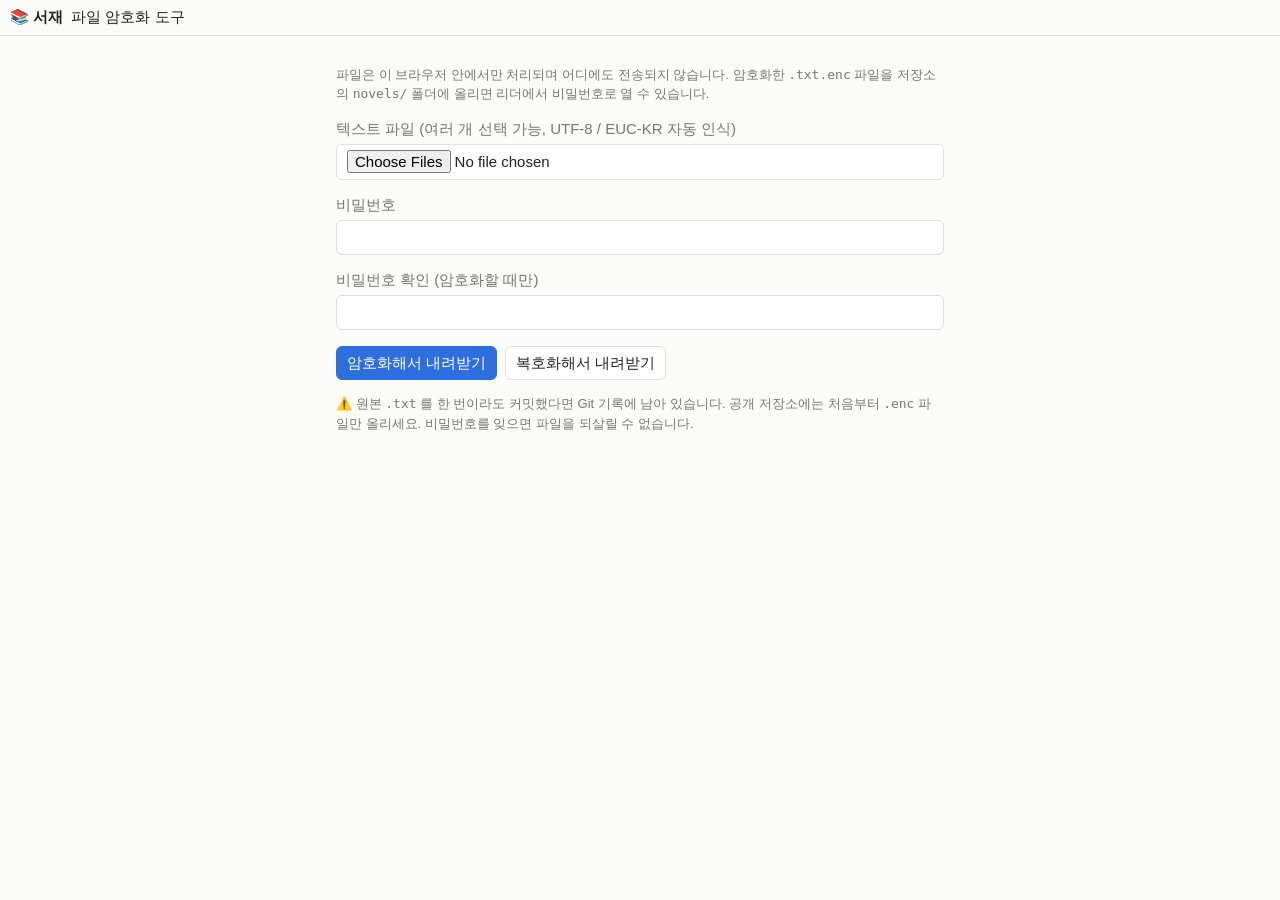
==== encrypt.html @ 56e051f9 "GitHub Pages 웹소설 리더 추가 - novels/ 폴더의 txt 파일을 서재/탭으로 열어 읽는 리더 - 읽던 위치 자동 저장 및 이어 읽기, 목차·페이지 자동 분할, 보기" ====
<!doctype html>
<html lang="ko">
<head>
  <meta charset="utf-8">
  <meta name="viewport" content="width=device-width, initial-scale=1">
  <meta name="robots" content="noindex">
  <title>파일 암호화 도구 - 웹소설 리더</title>
  <link rel="stylesheet" href="assets/style.css">
  <style>
    main { max-width: 640px; margin: 0 auto; padding: 16px; }
    label { display: block; margin: 14px 0 4px; color: var(--muted); }
    input[type=password], input[type=file] { width: 100%; }
    .row { margin-top: 16px; }
    #log { list-style: none; padding: 0; font-size: 14px; }
    #log li { padding: 6px 0; border-bottom: 1px solid var(--line); word-break: break-all; }
    .note { font-size: 13px; color: var(--muted); }
  </style>
</head>
<body>
  <header class="topbar"><a class="brand" href="./">📚 서재</a><span>파일 암호화 도구</span></header>
  <main>
    <p class="note">파일은 이 브라우저 안에서만 처리되며 어디에도 전송되지 않습니다.
      암호화한 <code>.txt.enc</code> 파일을 저장소의 <code>novels/</code> 폴더에 올리면 리더에서 비밀번호로 열 수 있습니다.</p>
    <label for="files">텍스트 파일 (여러 개 선택 가능, UTF-8 / EUC-KR 자동 인식)</label>
    <input type="file" id="files" multiple accept=".txt,.enc,text/plain">
    <label for="pw1">비밀번호</label>
    <input type="password" id="pw1" autocomplete="new-password">
    <label for="pw2">비밀번호 확인 (암호화할 때만)</label>
    <input type="password" id="pw2" autocomplete="new-password">
    <div class="row">
      <button class="primary" id="btn-enc">암호화해서 내려받기</button>
      <button id="btn-dec">복호화해서 내려받기</button>
    </div>
    <ul id="log"></ul>
    <p class="note">⚠️ 원본 <code>.txt</code> 를 한 번이라도 커밋했다면 Git 기록에 남아 있습니다. 공개 저장소에는 처음부터 <code>.enc</code> 파일만 올리세요.
      비밀번호를 잊으면 파일을 되살릴 수 없습니다.</p>
  </main>
  <script type="module">
    import { encryptText, decryptText, decodeText } from './assets/wncrypt.js';
    const $ = (id) => document.getElementById(id);
    const log = (msg) => { const li = document.createElement('li'); li.textContent = msg; $('log').prepend(li); };
    const download = (name, text) => {
      const a = document.createElement('a');
      a.href = URL.createObjectURL(new Blob([text], { type: 'text/plain;charset=utf-8' }));
      a.download = name;
      a.click();
      setTimeout(() => URL.revokeObjectURL(a.href), 1000);
    };
    async function run(decrypt) {
      const files = [...$('files').files];
      const pw = $('pw1').value;
      if (!files.length) return log('파일을 선택하세요.');
      if (!pw) return log('비밀번호를 입력하세요.');
      if (!decrypt && pw !== $('pw2').value) return log('비밀번호 확인이 일치하지 않습니다.');
      for (const f of files) {
        try {
          if (decrypt) {
            const text = await decryptText(await f.text(), pw);
            download(f.name.replace(/\.enc$/i, '').replace(/(\.txt)?$/i, '.txt'), text);
            log(`✅ 복호화: ${f.name}`);
          } else {
            const text = decodeText(new Uint8Array(await f.arrayBuffer()));
            download(f.name + '.enc', await encryptText(text, pw));
            log(`✅ 암호화: ${f.name} → ${f.name}.enc`);
          }
        } catch (e) {
          log(`❌ ${f.name}: ${e.message}`);
        }
      }
    }
    $('btn-enc').onclick = () => run(false);
    $('btn-dec').onclick = () => run(true);
  </script>
</body>
</html>
---- assets/style.css ----
:root {
  --bg: #fbfbf8;
  --fg: #222;
  --muted: #777;
  --line: #e2e2dc;
  --panel: #ffffff;
  --accent: #2f6fdd;
  --hover: rgba(0, 0, 0, .05);
  --font-size: 18px;
  --line-height: 1.8;
  --width: 720px;
  --para-gap: 0.6em;
  --reader-font: "Noto Serif KR", "Nanum Myeongjo", "Batang", serif;
}
:root[data-theme="sepia"] {
  --bg: #f4ecd8; --fg: #3b3024; --muted: #8a7a63; --line: #e0d5bb; --panel: #faf4e4; --hover: rgba(80, 60, 20, .07);
}
:root[data-theme="dark"] {
  --bg: #17181a; --fg: #d6d6d2; --muted: #8b8d91; --line: #2c2e31; --panel: #202225; --accent: #7aa7ff; --hover: rgba(255, 255, 255, .06);
}
@media (prefers-color-scheme: dark) {
  :root[data-theme="auto"] {
    --bg: #17181a; --fg: #d6d6d2; --muted: #8b8d91; --line: #2c2e31; --panel: #202225; --accent: #7aa7ff; --hover: rgba(255, 255, 255, .06);
  }
}
:root[data-font="sans"] { --reader-font: "Pretendard", "Noto Sans KR", "Apple SD Gothic Neo", "Malgun Gothic", sans-serif; }

* { box-sizing: border-box; }
html { scroll-padding-top: 64px; }
body {
  margin: 0; background: var(--bg); color: var(--fg);
  font: 15px/1.5 -apple-system, "Apple SD Gothic Neo", "Malgun Gothic", "Noto Sans KR", sans-serif;
  -webkit-text-size-adjust: 100%;
}
a { color: var(--accent); text-decoration: none; }
button, select, input {
  font: inherit; color: inherit; background: var(--panel);
  border: 1px solid var(--line); border-radius: 6px; padding: 5px 10px;
}
button { cursor: pointer; }
button:hover { background: var(--hover); }
button:disabled { opacity: .4; cursor: default; }
button.primary { background: var(--accent); color: #fff; border-color: var(--accent); }
button.icon { border: none; background: none; padding: 4px 8px; }
[hidden] { display: none !important; }

/* 상단 바 + 탭 */
.topbar {
  position: sticky; top: 0; z-index: 10; display: flex; align-items: center; gap: 8px;
  padding: 6px 10px; background: var(--bg); border-bottom: 1px solid var(--line);
}
.brand { font-weight: 600; white-space: nowrap; color: var(--fg); }
.tabs { display: flex; gap: 4px; overflow-x: auto; flex: 1; scrollbar-width: none; }
.tabs::-webkit-scrollbar { display: none; }
.tab {
  display: flex; align-items: center; gap: 2px; max-width: 200px; flex-shrink: 0;
  border: 1px solid var(--line); border-radius: 6px; font-size: 13px; color: var(--muted);
}
.tab a { padding: 4px 4px 4px 10px; color: inherit; overflow: hidden; text-overflow: ellipsis; white-space: nowrap; }
.tab button { border: none; background: none; padding: 2px 6px; color: inherit; }
.tab.active { color: var(--fg); border-color: var(--accent); }

.progress-line { position: fixed; left: 0; right: 0; bottom: 0; height: 3px; z-index: 10; }
.progress-line div { height: 100%; width: 0; background: var(--accent); transition: width .2s; }

/* 서재 */
#library, #message { max-width: 820px; margin: 0 auto; padding: 16px; }
#message { color: var(--muted); padding-top: 48px; text-align: center; }
h2 { font-size: 17px; margin: 18px 0 8px; }
.lib-head { display: flex; align-items: center; justify-content: space-between; gap: 12px; }
.lib-head input { max-width: 220px; width: 100%; }
.folder > summary { cursor: pointer; padding: 8px 4px; font-weight: 600; color: var(--muted); }
.list { list-style: none; margin: 0; padding: 0; }
.list li a {
  display: grid; grid-template-columns: 1fr auto; gap: 2px 12px; align-items: center;
  padding: 10px 8px; border-bottom: 1px solid var(--line); color: var(--fg); border-radius: 4px;
}
.list li a:hover { background: var(--hover); }
.list .meta { font-size: 12px; color: var(--muted); }
.bar { grid-column: 1 / -1; height: 3px; background: var(--line); border-radius: 2px; overflow: hidden; }
.bar div { height: 100%; background: var(--accent); }

/* 리더 */
.reader-bar {
  max-width: var(--width); margin: 0 auto; padding: 12px 16px 0;
  display: flex; align-items: center; gap: 10px; color: var(--muted); font-size: 13px;
}
.doc-title { flex: 1; overflow: hidden; text-overflow: ellipsis; white-space: nowrap; }
.pager {
  max-width: var(--width); margin: 0 auto; padding: 10px 16px;
  display: flex; align-items: center; justify-content: space-between; gap: 8px;
}
.pager select { max-width: 50%; }
.content {
  max-width: var(--width); margin: 0 auto; padding: 8px 16px 24px;
  font-family: var(--reader-font); font-size: var(--font-size); line-height: var(--line-height);
  word-break: keep-all; overflow-wrap: anywhere;
}
.content p { margin: 0 0 var(--para-gap); white-space: pre-wrap; }
.content p.blank { margin: 0; height: calc(var(--para-gap)); }
.content p.heading { font-weight: 700; margin-top: 1.5em; }
.content p.resume { background: none; outline: 2px solid var(--accent); outline-offset: 4px; border-radius: 2px; transition: outline-color 1.5s; }

/* 패널 */
.panel {
  position: fixed; top: 0; right: 0; bottom: 0; z-index: 20; width: min(340px, 90vw);
  background: var(--panel); border-left: 1px solid var(--line); padding: 12px 16px; overflow-y: auto;
  box-shadow: -8px 0 24px rgba(0, 0, 0, .12);
}
#toc-panel { left: 0; right: auto; border-left: none; border-right: 1px solid var(--line); }
.panel-head { display: flex; justify-content: space-between; align-items: center; margin-bottom: 10px; }
#toc { list-style: none; padding: 0; margin: 0; }
#toc a { display: block; padding: 7px 6px; color: var(--fg); border-radius: 4px; font-size: 14px; }
#toc a:hover { background: var(--hover); }
#toc a.current { color: var(--accent); font-weight: 600; }
.setting { display: flex; align-items: center; gap: 8px; margin: 10px 0; }
.setting > span { flex: 1; color: var(--muted); }
.setting output { min-width: 48px; text-align: center; }
.setting.col { flex-direction: column; align-items: stretch; }
.row { display: flex; gap: 8px; }
.row.end { justify-content: flex-end; }
hr { border: none; border-top: 1px solid var(--line); margin: 16px 0; }
.hint { font-size: 13px; }

dialog {
  border: 1px solid var(--line); border-radius: 10px; background: var(--panel); color: var(--fg);
  width: min(360px, 92vw); padding: 18px;
}
dialog::backdrop { background: rgba(0, 0, 0, .4); }
dialog h3 { margin: 0 0 6px; }
dialog input[type=password] { width: 100%; margin: 8px 0; }
#pw-file { color: var(--muted); font-size: 13px; margin: 0; word-break: break-all; }
.check { display: flex; gap: 6px; align-items: center; font-size: 13px; color: var(--muted); }
.check input { margin: 0; }
.error { color: #d33; font-size: 13px; min-height: 1em; margin: 6px 0; }
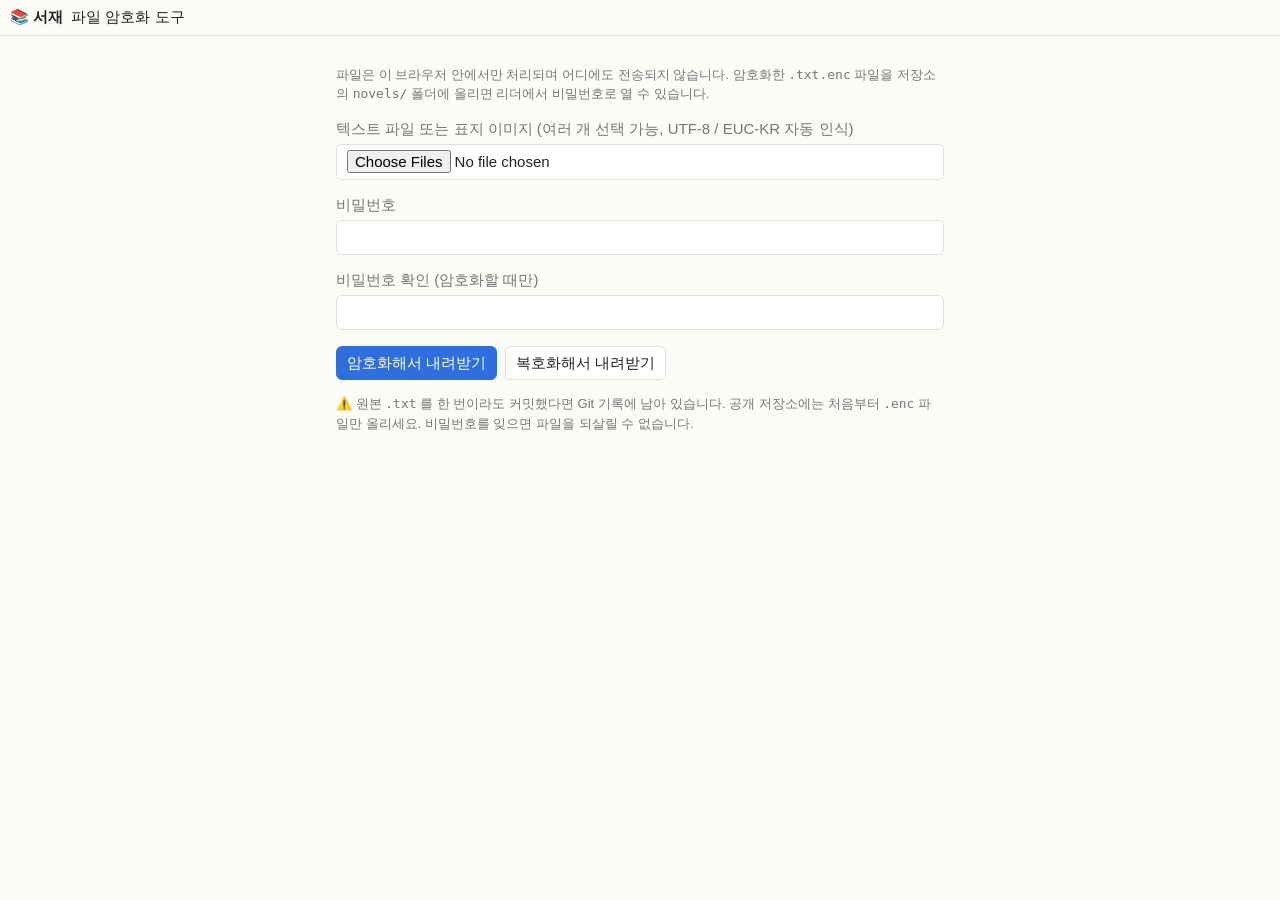
==== commit 2f886dd4: "소설 표지 이미지 표시 기능 추가 - 서재를 작품(폴더)별 표지 카드로 표시하고, 작품 화면에서 파일 목록·이어 읽기 제공 - cover.*/표지.* 폴더 표지와 텍스트와 같은 이" ====
--- a/encrypt.html
+++ b/encrypt.html
@@ -21,8 +21,8 @@
   <main>
     <p class="note">파일은 이 브라우저 안에서만 처리되며 어디에도 전송되지 않습니다.
       암호화한 <code>.txt.enc</code> 파일을 저장소의 <code>novels/</code> 폴더에 올리면 리더에서 비밀번호로 열 수 있습니다.</p>
-    <label for="files">텍스트 파일 (여러 개 선택 가능, UTF-8 / EUC-KR 자동 인식)</label>
-    <input type="file" id="files" multiple accept=".txt,.enc,text/plain">
+    <label for="files">텍스트 파일 또는 표지 이미지 (여러 개 선택 가능, UTF-8 / EUC-KR 자동 인식)</label>
+    <input type="file" id="files" multiple accept=".txt,.enc,text/plain,image/*">
     <label for="pw1">비밀번호</label>
     <input type="password" id="pw1" autocomplete="new-password">
     <label for="pw2">비밀번호 확인 (암호화할 때만)</label>
@@ -36,12 +36,12 @@
       비밀번호를 잊으면 파일을 되살릴 수 없습니다.</p>
   </main>
   <script type="module">
-    import { encryptText, decryptText, decodeText } from './assets/wncrypt.js';
+    import { encryptText, encryptBytes, decryptBytes, decodeText, imageTypeOf } from './assets/wncrypt.js';
     const $ = (id) => document.getElementById(id);
     const log = (msg) => { const li = document.createElement('li'); li.textContent = msg; $('log').prepend(li); };
-    const download = (name, text) => {
+    const download = (name, data, type = 'text/plain;charset=utf-8') => {
       const a = document.createElement('a');
-      a.href = URL.createObjectURL(new Blob([text], { type: 'text/plain;charset=utf-8' }));
+      a.href = URL.createObjectURL(new Blob([data], { type }));
       a.download = name;
       a.click();
       setTimeout(() => URL.revokeObjectURL(a.href), 1000);
@@ -55,12 +55,16 @@
       for (const f of files) {
         try {
           if (decrypt) {
-            const text = await decryptText(await f.text(), pw);
-            download(f.name.replace(/\.enc$/i, '').replace(/(\.txt)?$/i, '.txt'), text);
+            const { bytes, type } = await decryptBytes(await f.text(), pw);
+            const name = f.name.replace(/\.enc$/i, '');
+            download(/\.\w+$/.test(name) ? name : name + '.txt', bytes, type);
             log(`✅ 복호화: ${f.name}`);
           } else {
-            const text = decodeText(new Uint8Array(await f.arrayBuffer()));
-            download(f.name + '.enc', await encryptText(text, pw));
+            const bytes = new Uint8Array(await f.arrayBuffer());
+            const type = imageTypeOf(f.name);
+            download(f.name + '.enc', type
+              ? await encryptBytes(bytes, pw, { type, compress: false })
+              : await encryptText(decodeText(bytes), pw));
             log(`✅ 암호화: ${f.name} → ${f.name}.enc`);
           }
         } catch (e) {
--- a/assets/style.css
+++ b/assets/style.css
@@ -64,28 +64,74 @@
 .progress-line div { height: 100%; width: 0; background: var(--accent); transition: width .2s; }
 
 /* 서재 */
-#library, #message { max-width: 820px; margin: 0 auto; padding: 16px; }
+#library, #work, #message { max-width: 960px; margin: 0 auto; padding: 16px; }
 #message { color: var(--muted); padding-top: 48px; text-align: center; }
 h2 { font-size: 17px; margin: 18px 0 8px; }
+.meta { font-size: 12px; color: var(--muted); }
 .lib-head { display: flex; align-items: center; justify-content: space-between; gap: 12px; }
 .lib-head input { max-width: 220px; width: 100%; }
-.folder > summary { cursor: pointer; padding: 8px 4px; font-weight: 600; color: var(--muted); }
 .list { list-style: none; margin: 0; padding: 0; }
 .list li a {
-  display: grid; grid-template-columns: 1fr auto; gap: 2px 12px; align-items: center;
+  display: flex; gap: 12px; align-items: center;
   padding: 10px 8px; border-bottom: 1px solid var(--line); color: var(--fg); border-radius: 4px;
 }
 .list li a:hover { background: var(--hover); }
-.list .meta { font-size: 12px; color: var(--muted); }
+.list .info { flex: 1; min-width: 0; display: grid; grid-template-columns: 1fr auto; gap: 2px 12px; align-items: center; }
+.list .info > span:first-child { overflow: hidden; text-overflow: ellipsis; white-space: nowrap; }
 .bar { grid-column: 1 / -1; height: 3px; background: var(--line); border-radius: 2px; overflow: hidden; }
 .bar div { height: 100%; background: var(--accent); }
+
+/* 표지 */
+.cover {
+  position: relative; aspect-ratio: 3 / 4; width: 100%; border-radius: 6px; overflow: hidden;
+  display: flex; align-items: center; justify-content: center; padding: 10%;
+  background: linear-gradient(160deg, hsl(var(--h) 45% 62%), hsl(calc(var(--h) + 40) 40% 38%));
+  color: #fff; box-shadow: 0 1px 4px rgba(0, 0, 0, .18);
+}
+.cover.has-img { padding: 0; background: var(--line); }
+.cover img { width: 100%; height: 100%; object-fit: cover; display: block; }
+.cover-title {
+  font-family: var(--reader-font); font-weight: 700; text-align: center; word-break: keep-all;
+  text-shadow: 0 1px 3px rgba(0, 0, 0, .35); font-size: 15px; line-height: 1.35;
+  display: -webkit-box; -webkit-line-clamp: 5; -webkit-box-orient: vertical; overflow: hidden;
+}
+.cover-lock { position: absolute; right: 6px; bottom: 4px; font-size: 13px; }
+.cover.thumb { width: 42px; flex-shrink: 0; padding: 3px; border-radius: 3px; }
+.cover.thumb .cover-title { font-size: 9px; -webkit-line-clamp: 4; }
+.cover.thumb .cover-lock { font-size: 9px; right: 2px; bottom: 1px; }
+.cover.large { width: 160px; flex-shrink: 0; }
+.cover.large .cover-title { font-size: 18px; }
+
+.grid { display: grid; grid-template-columns: repeat(auto-fill, minmax(140px, 1fr)); gap: 20px 16px; }
+.card { display: flex; flex-direction: column; gap: 4px; color: var(--fg); min-width: 0; }
+.card .cover { transition: transform .15s; }
+.card:hover .cover { transform: translateY(-2px); }
+.card-title { font-weight: 600; font-size: 14px; margin-top: 4px; overflow: hidden; text-overflow: ellipsis; white-space: nowrap; }
+.card .meta { overflow: hidden; text-overflow: ellipsis; white-space: nowrap; }
+.card .bar { margin-top: 2px; }
+
+.work-head { display: flex; gap: 20px; align-items: flex-end; margin: 8px 0 20px; }
+.work-info { display: flex; flex-direction: column; gap: 6px; align-items: flex-start; min-width: 0; }
+.work-info h2 { font-size: 22px; margin: 0; word-break: keep-all; }
+a.button { display: inline-block; padding: 7px 14px; border-radius: 6px; margin-top: 6px; }
+a.button.primary { background: var(--accent); color: #fff; }
+
+.doc-cover { margin: 20px auto 0; display: flex; justify-content: center; }
+.doc-cover .cover.large { width: min(240px, 60vw); }
+
+@media (max-width: 480px) {
+  .grid { grid-template-columns: repeat(auto-fill, minmax(100px, 1fr)); gap: 16px 12px; }
+  .cover-title { font-size: 13px; }
+  .cover.large { width: 120px; }
+  .work-head { gap: 14px; }
+}
 
 /* 리더 */
 .reader-bar {
   max-width: var(--width); margin: 0 auto; padding: 12px 16px 0;
   display: flex; align-items: center; gap: 10px; color: var(--muted); font-size: 13px;
 }
-.doc-title { flex: 1; overflow: hidden; text-overflow: ellipsis; white-space: nowrap; }
+.doc-title { flex: 1; color: inherit; overflow: hidden; text-overflow: ellipsis; white-space: nowrap; }
 .pager {
   max-width: var(--width); margin: 0 auto; padding: 10px 16px;
   display: flex; align-items: center; justify-content: space-between; gap: 8px;
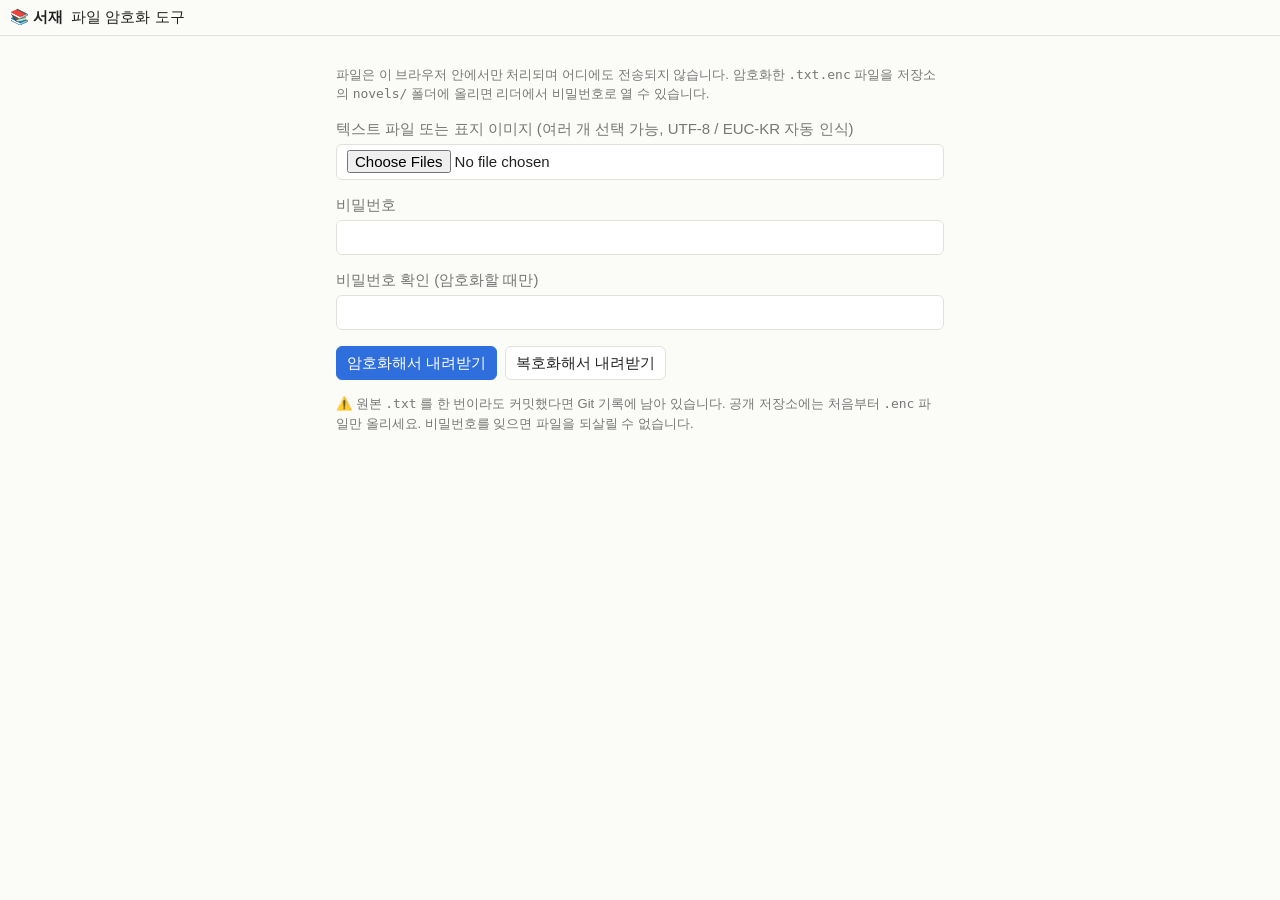
==== commit 1af8623c: "새로고침 버튼과 웹앱(PWA) 설치 지원 - 상단 새로고침 버튼: 브라우저 캐시를 건너뛰고 앱 파일·소설 목록을 다시 받아 새로 고침 - 서비스 워커: 항상 서버 최신 파일을 먼저" ====
--- a/encrypt.html
+++ b/encrypt.html
@@ -4,6 +4,13 @@
   <meta charset="utf-8">
   <meta name="viewport" content="width=device-width, initial-scale=1">
   <meta name="robots" content="noindex">
+  <link rel="manifest" href="manifest.webmanifest">
+  <meta name="theme-color" content="#2f6fdd">
+  <link rel="icon" href="assets/icons/favicon-32.png" type="image/png">
+  <link rel="apple-touch-icon" href="assets/icons/apple-touch-icon.png">
+  <meta name="apple-mobile-web-app-capable" content="yes">
+  <meta name="mobile-web-app-capable" content="yes">
+  <meta name="apple-mobile-web-app-title" content="웹소설">
   <title>파일 암호화 도구 - 웹소설 리더</title>
   <link rel="stylesheet" href="assets/style.css">
   <style>
--- a/assets/style.css
+++ b/assets/style.css
@@ -42,6 +42,9 @@
 button:disabled { opacity: .4; cursor: default; }
 button.primary { background: var(--accent); color: #fff; border-color: var(--accent); }
 button.icon { border: none; background: none; padding: 4px 8px; }
+#btn-refresh { font-size: 18px; line-height: 1; }
+#btn-refresh.spin { animation: spin .8s linear infinite; }
+@keyframes spin { to { transform: rotate(360deg); } }
 [hidden] { display: none !important; }
 
 /* 상단 바 + 탭 */
@@ -179,3 +182,20 @@
 .check { display: flex; gap: 6px; align-items: center; font-size: 13px; color: var(--muted); }
 .check input { margin: 0; }
 .error { color: #d33; font-size: 13px; min-height: 1em; margin: 6px 0; }
+
+/* 본문 보호 (assets/config.js 의 protect 설정) */
+:root[data-protect] #reader { -webkit-user-select: none; user-select: none; -webkit-touch-callout: none; }
+:root[data-protect] #reader img { pointer-events: none; }
+:root.shielded #reader .content, :root.shielded #reader .doc-cover { filter: blur(16px); }
+:root.shielded #reader::before {
+  content: "창으로 돌아오면 다시 표시됩니다"; position: fixed; top: 45%; left: 50%; transform: translateX(-50%); z-index: 6;
+  padding: 8px 16px; border-radius: 20px; background: var(--panel); border: 1px solid var(--line);
+  color: var(--muted); font-size: 14px; white-space: nowrap;
+}
+:root[data-watermark] #reader::after {
+  content: ""; position: fixed; inset: 0; z-index: 5; pointer-events: none; background-image: var(--watermark);
+}
+@media print {
+  :root[data-protect] body > * { display: none !important; }
+  :root[data-protect] body::after { content: "이 페이지는 인쇄할 수 없습니다."; }
+}
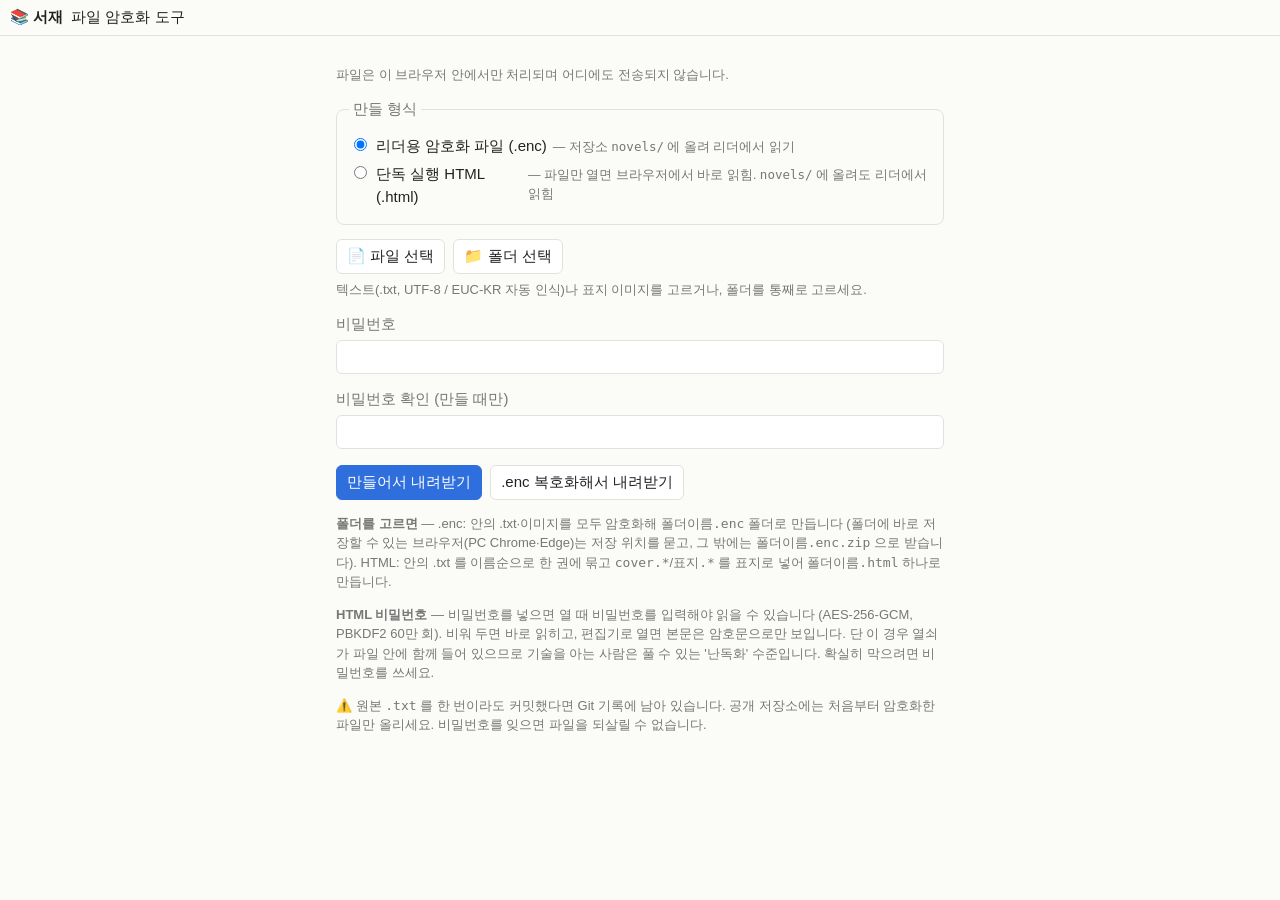
==== commit 9badab1e: "암호화 도구: 폴더 일괄 암호화와 단독 실행 HTML 생성 추가, 리더에서 HTML 열기 - 폴더를 주면 안의 .txt·이미지를 같은 구조로 <폴더>.enc/ 에 일괄 암호화 (C" ====
--- a/encrypt.html
+++ b/encrypt.html
@@ -2,7 +2,7 @@
 <html lang="ko">
 <head>
   <meta charset="utf-8">
-  <meta name="viewport" content="width=device-width, initial-scale=1">
+  <meta name="viewport" content="width=device-width, initial-scale=1, viewport-fit=cover">
   <meta name="robots" content="noindex">
   <link rel="manifest" href="manifest.webmanifest">
   <meta name="theme-color" content="#2f6fdd">
@@ -16,7 +16,13 @@
   <style>
     main { max-width: 640px; margin: 0 auto; padding: 16px; }
     label { display: block; margin: 14px 0 4px; color: var(--muted); }
-    input[type=password], input[type=file] { width: 100%; }
+    input[type=password], input[type=text], input[type=file] { width: 100%; }
+    fieldset { border: 1px solid var(--line); border-radius: 8px; margin: 14px 0 0; padding: 8px 12px 10px; }
+    legend { color: var(--muted); padding: 0 4px; }
+    fieldset label { display: flex; gap: 6px; align-items: baseline; margin: 6px 0; color: var(--fg); }
+    fieldset label small { color: var(--muted); }
+    .pick { display: flex; gap: 8px; flex-wrap: wrap; margin-top: 14px; }
+    #picked { font-size: 13px; color: var(--muted); margin-top: 6px; word-break: break-all; }
     .row { margin-top: 16px; }
     #log { list-style: none; padding: 0; font-size: 14px; }
     #log li { padding: 6px 0; border-bottom: 1px solid var(--line); word-break: break-all; }
@@ -26,61 +32,221 @@
 <body>
   <header class="topbar"><a class="brand" href="./">📚 서재</a><span>파일 암호화 도구</span></header>
   <main>
-    <p class="note">파일은 이 브라우저 안에서만 처리되며 어디에도 전송되지 않습니다.
-      암호화한 <code>.txt.enc</code> 파일을 저장소의 <code>novels/</code> 폴더에 올리면 리더에서 비밀번호로 열 수 있습니다.</p>
-    <label for="files">텍스트 파일 또는 표지 이미지 (여러 개 선택 가능, UTF-8 / EUC-KR 자동 인식)</label>
-    <input type="file" id="files" multiple accept=".txt,.enc,text/plain,image/*">
-    <label for="pw1">비밀번호</label>
+    <p class="note">파일은 이 브라우저 안에서만 처리되며 어디에도 전송되지 않습니다.</p>
+
+    <fieldset>
+      <legend>만들 형식</legend>
+      <label><input type="radio" name="mode" value="enc" checked> 리더용 암호화 파일 (.enc)
+        <small>— 저장소 <code>novels/</code> 에 올려 리더에서 읽기</small></label>
+      <label><input type="radio" name="mode" value="html"> 단독 실행 HTML (.html)
+        <small>— 파일만 열면 브라우저에서 바로 읽힘. <code>novels/</code> 에 올려도 리더에서 읽힘</small></label>
+    </fieldset>
+
+    <div class="pick">
+      <button id="btn-files">📄 파일 선택</button>
+      <button id="btn-folder">📁 폴더 선택</button>
+      <input type="file" id="files" multiple accept=".txt,.enc,text/plain,image/*" hidden>
+      <input type="file" id="folder" webkitdirectory hidden>
+    </div>
+    <div id="picked">텍스트(.txt, UTF-8 / EUC-KR 자동 인식)나 표지 이미지를 고르거나, 폴더를 통째로 고르세요.</div>
+
+    <div id="html-opts" hidden>
+      <label for="title">책 제목 (폴더로 만들 때, 비우면 폴더 이름)</label>
+      <input type="text" id="title">
+      <label class="check"><input type="checkbox" id="protect" checked> 본문 복사·인쇄 막기</label>
+    </div>
+
+    <label for="pw1">비밀번호 <span id="pw-optional" hidden>(HTML 은 비워 두면 암호 없이 바로 열림)</span></label>
     <input type="password" id="pw1" autocomplete="new-password">
-    <label for="pw2">비밀번호 확인 (암호화할 때만)</label>
+    <label for="pw2">비밀번호 확인 (만들 때만)</label>
     <input type="password" id="pw2" autocomplete="new-password">
     <div class="row">
-      <button class="primary" id="btn-enc">암호화해서 내려받기</button>
-      <button id="btn-dec">복호화해서 내려받기</button>
+      <button class="primary" id="btn-enc">만들어서 내려받기</button>
+      <button id="btn-dec">.enc 복호화해서 내려받기</button>
     </div>
     <ul id="log"></ul>
-    <p class="note">⚠️ 원본 <code>.txt</code> 를 한 번이라도 커밋했다면 Git 기록에 남아 있습니다. 공개 저장소에는 처음부터 <code>.enc</code> 파일만 올리세요.
-      비밀번호를 잊으면 파일을 되살릴 수 없습니다.</p>
+    <div class="note">
+      <p><b>폴더를 고르면</b> — .enc: 안의 .txt·이미지를 모두 암호화해 <code>폴더이름.enc</code> 폴더로 만듭니다
+        (폴더에 바로 저장할 수 있는 브라우저(PC Chrome·Edge)는 저장 위치를 묻고, 그 밖에는 <code>폴더이름.enc.zip</code> 으로 받습니다).
+        HTML: 안의 .txt 를 이름순으로 한 권에 묶고 <code>cover.*</code>/<code>표지.*</code> 를 표지로 넣어 <code>폴더이름.html</code> 하나로 만듭니다.</p>
+      <p><b>HTML 비밀번호</b> — 비밀번호를 넣으면 열 때 비밀번호를 입력해야 읽을 수 있습니다 (AES-256-GCM, PBKDF2 60만 회).
+        비워 두면 바로 읽히고, 편집기로 열면 본문은 암호문으로만 보입니다. 단 이 경우 열쇠가 파일 안에 함께 들어 있으므로
+        기술을 아는 사람은 풀 수 있는 '난독화' 수준입니다. 확실히 막으려면 비밀번호를 쓰세요.</p>
+      <p>⚠️ 원본 <code>.txt</code> 를 한 번이라도 커밋했다면 Git 기록에 남아 있습니다. 공개 저장소에는 처음부터 암호화한 파일만 올리세요.
+        비밀번호를 잊으면 파일을 되살릴 수 없습니다.</p>
+    </div>
   </main>
   <script type="module">
     import { encryptText, encryptBytes, decryptBytes, decodeText, imageTypeOf } from './assets/wncrypt.js';
+    import { loadTemplate, buildHtml, bookFromEntries, stripExt, isTextName } from './assets/wnhtml.js';
     const $ = (id) => document.getElementById(id);
     const log = (msg) => { const li = document.createElement('li'); li.textContent = msg; $('log').prepend(li); };
-    const download = (name, data, type = 'text/plain;charset=utf-8') => {
+    const mode = () => document.querySelector('input[name=mode]:checked').value;
+    let picked = { files: [], folder: '' }; // folder: 폴더로 골랐을 때 그 이름
+
+    function download(name, data, type = 'application/octet-stream') {
       const a = document.createElement('a');
-      a.href = URL.createObjectURL(new Blob([data], { type }));
+      a.href = URL.createObjectURL(data instanceof Blob ? data : new Blob([data], { type }));
       a.download = name;
       a.click();
-      setTimeout(() => URL.revokeObjectURL(a.href), 1000);
+      setTimeout(() => URL.revokeObjectURL(a.href), 4000);
+    }
+
+    // ---------- zip (무압축) ----------
+    const CRC = new Uint32Array(256).map((_, n) => {
+      let c = n;
+      for (let k = 0; k < 8; k++) c = c & 1 ? 0xedb88320 ^ (c >>> 1) : c >>> 1;
+      return c;
+    });
+    const crc32 = (b) => { let c = -1; for (let i = 0; i < b.length; i++) c = CRC[(c ^ b[i]) & 255] ^ (c >>> 8); return (c ^ -1) >>> 0; };
+    function zip(entries) { // [{ path, bytes }]
+      const enc = new TextEncoder(), parts = [], central = [];
+      let offset = 0;
+      for (const { path, bytes } of entries) {
+        const name = enc.encode(path), crc = crc32(bytes);
+        const head = (sig, extra) => {
+          const h = new DataView(new ArrayBuffer(extra ? 46 : 30));
+          let p = 0;
+          const u32 = (v) => { h.setUint32(p, v, true); p += 4; }, u16 = (v) => { h.setUint16(p, v, true); p += 2; };
+          u32(sig); if (extra) u16(20); u16(20); u16(0x0800); u16(0); u16(0); u16(0x21);
+          u32(crc); u32(bytes.length); u32(bytes.length); u16(name.length); u16(0);
+          if (extra) { u16(0); u16(0); u16(0); u32(0); u32(offset); }
+          return new Uint8Array(h.buffer);
+        };
+        const local = head(0x04034b50, false);
+        parts.push(local, name, bytes);
+        central.push(head(0x02014b50, true), name);
+        offset += local.length + name.length + bytes.length;
+      }
+      const size = central.reduce((n, b) => n + b.length, 0);
+      const end = new DataView(new ArrayBuffer(22));
+      end.setUint32(0, 0x06054b50, true); end.setUint16(8, entries.length, true); end.setUint16(10, entries.length, true);
+      end.setUint32(12, size, true); end.setUint32(16, offset, true);
+      return new Blob([...parts, ...central, end], { type: 'application/zip' });
+    }
+
+    // 폴더 결과 저장: 폴더에 바로 쓸 수 있으면 쓰고, 아니면 zip 으로 내려받기
+    async function saveFolder(name, entries) {
+      if (window.showDirectoryPicker) {
+        let parent;
+        try { parent = await showDirectoryPicker({ id: 'wn-out', mode: 'readwrite' }); }
+        catch (e) { if (e.name === 'AbortError') return log('저장을 취소했습니다.'); parent = null; }
+        if (parent) {
+          const top = await parent.getDirectoryHandle(name, { create: true });
+          for (const { path, bytes } of entries) {
+            const segs = path.split('/');
+            let dir = top;
+            for (const s of segs.slice(0, -1)) dir = await dir.getDirectoryHandle(s, { create: true });
+            const w = await (await dir.getFileHandle(segs.at(-1), { create: true })).createWritable();
+            await w.write(bytes); await w.close();
+          }
+          return log(`✅ ${parent.name}/${name}/ 에 ${entries.length}개 파일을 저장했습니다.`);
+        }
+      }
+      download(name + '.zip', zip(entries.map((e) => ({ path: name + '/' + e.path, bytes: e.bytes }))));
+      log(`✅ ${name}.zip 으로 내려받았습니다 (${entries.length}개 파일). 압축을 풀면 ${name} 폴더가 나옵니다.`);
+    }
+
+    const relPath = (f) => picked.folder ? f.webkitRelativePath.split('/').slice(1).join('/') : f.name;
+    const visible = (f) => !relPath(f).split('/').some((s) => s.startsWith('.'));
+
+    function setPicked(files, folder) {
+      picked = { files: files.filter(visible), folder };
+      $('picked').textContent = folder
+        ? `📁 ${folder} — 파일 ${picked.files.length}개`
+        : picked.files.map((f) => f.name).join(', ') || '선택한 파일이 없습니다.';
+    }
+    $('btn-files').onclick = () => $('files').click();
+    $('btn-folder').onclick = () => $('folder').click();
+    $('files').onchange = () => setPicked([...$('files').files], '');
+    $('folder').onchange = () => {
+      const files = [...$('folder').files];
+      setPicked(files, files[0]?.webkitRelativePath.split('/')[0] || '');
     };
-    async function run(decrypt) {
-      const files = [...$('files').files];
+    function onMode() {
+      const html = mode() === 'html';
+      $('html-opts').hidden = !html;
+      $('pw-optional').hidden = !html;
+    }
+    for (const r of document.querySelectorAll('input[name=mode]')) r.onchange = onMode;
+
+    async function encryptOne(f, pw) {
+      const bytes = new Uint8Array(await f.arrayBuffer());
+      const type = imageTypeOf(f.name);
+      return new TextEncoder().encode(type
+        ? await encryptBytes(bytes, pw, { type, compress: false })
+        : await encryptText(decodeText(bytes), pw));
+    }
+
+    async function make() {
+      const { files, folder } = picked;
       const pw = $('pw1').value;
-      if (!files.length) return log('파일을 선택하세요.');
+      const html = mode() === 'html';
+      if (!files.length) return log('파일이나 폴더를 선택하세요.');
+      if (!pw && !html) return log('비밀번호를 입력하세요.');
+      if (pw !== $('pw2').value) return log('비밀번호 확인이 일치하지 않습니다.');
+      const usable = (f) => !/\.enc$/i.test(f.name) && (isTextName(f.name) || imageTypeOf(f.name));
+      const skipped = files.filter((f) => !usable(f)).map(relPath);
+      if (skipped.length) log(`건너뜀 (대상 아님): ${skipped.join(', ')}`);
+      const opts = { password: pw, protect: $('protect').checked };
+
+      if (html) {
+        const template = await loadTemplate();
+        if (folder) {
+          const entries = [];
+          for (const f of files.filter(usable)) entries.push({ path: relPath(f), bytes: new Uint8Array(await f.arrayBuffer()) });
+          const book = bookFromEntries(entries);
+          if (!book.files.length) return log('❌ 폴더에 .txt 파일이 없습니다.');
+          log(`만드는 중… (${book.files.length}개 파일)`);
+          download(folder + '.html', await buildHtml(template, { ...book, ...opts, title: $('title').value.trim() || folder }), 'text/html;charset=utf-8');
+          return log(`✅ ${folder}.html (${book.files.length}개 파일${book.cover ? ', 표지 포함' : ''}${pw ? ', 🔒 비밀번호' : ', 암호 없음'})`);
+        }
+        for (const f of files.filter((f) => isTextName(f.name))) {
+          const text = decodeText(new Uint8Array(await f.arrayBuffer()));
+          const title = stripExt(f.name);
+          download(title + '.html', await buildHtml(template, { files: [{ title, text }], ...opts, title }), 'text/html;charset=utf-8');
+          log(`✅ ${f.name} → ${title}.html${pw ? ' 🔒' : ''}`);
+        }
+        return;
+      }
+
+      if (folder) {
+        const out = [];
+        for (const f of files.filter(usable)) out.push({ path: relPath(f) + '.enc', bytes: await encryptOne(f, pw) });
+        if (!out.length) return log('❌ 폴더에 암호화할 파일이 없습니다.');
+        return saveFolder(folder + '.enc', out);
+      }
+      for (const f of files.filter(usable)) {
+        download(f.name + '.enc', await encryptOne(f, pw));
+        log(`✅ 암호화: ${f.name} → ${f.name}.enc`);
+      }
+    }
+
+    async function decrypt() {
+      const { files, folder } = picked;
+      const pw = $('pw1').value;
+      if (!files.length) return log('파일이나 폴더를 선택하세요.');
       if (!pw) return log('비밀번호를 입력하세요.');
-      if (!decrypt && pw !== $('pw2').value) return log('비밀번호 확인이 일치하지 않습니다.');
-      for (const f of files) {
+      const out = [];
+      for (const f of files.filter((f) => /\.enc$/i.test(f.name))) {
         try {
-          if (decrypt) {
-            const { bytes, type } = await decryptBytes(await f.text(), pw);
-            const name = f.name.replace(/\.enc$/i, '');
-            download(/\.\w+$/.test(name) ? name : name + '.txt', bytes, type);
-            log(`✅ 복호화: ${f.name}`);
-          } else {
-            const bytes = new Uint8Array(await f.arrayBuffer());
-            const type = imageTypeOf(f.name);
-            download(f.name + '.enc', type
-              ? await encryptBytes(bytes, pw, { type, compress: false })
-              : await encryptText(decodeText(bytes), pw));
-            log(`✅ 암호화: ${f.name} → ${f.name}.enc`);
-          }
+          const { bytes, type } = await decryptBytes(await f.text(), pw);
+          const base = relPath(f).replace(/\.enc$/i, '');
+          const name = /\.\w+$/.test(base.split('/').pop()) ? base : base + '.txt';
+          if (folder) out.push({ path: name, bytes });
+          else { download(name, bytes, type); log(`✅ 복호화: ${f.name}`); }
         } catch (e) {
-          log(`❌ ${f.name}: ${e.message}`);
-        }
-      }
-    }
-    $('btn-enc').onclick = () => run(false);
-    $('btn-dec').onclick = () => run(true);
+          log(`❌ ${relPath(f)}: ${e.message}`);
+        }
+      }
+      if (folder && out.length) await saveFolder(folder.replace(/\.enc$/i, '') + (/\.enc$/i.test(folder) ? '' : '.dec'), out);
+    }
+
+    const guard = (fn) => async () => {
+      try { await fn(); } catch (e) { log(`❌ ${e.message}`); }
+    };
+    $('btn-enc').onclick = guard(make);
+    $('btn-dec').onclick = guard(decrypt);
   </script>
 </body>
 </html>
--- a/assets/style.css
+++ b/assets/style.css
@@ -29,6 +29,7 @@
 html { scroll-padding-top: 64px; }
 body {
   margin: 0; background: var(--bg); color: var(--fg);
+  padding: 0 env(safe-area-inset-right) env(safe-area-inset-bottom) env(safe-area-inset-left);
   font: 15px/1.5 -apple-system, "Apple SD Gothic Neo", "Malgun Gothic", "Noto Sans KR", sans-serif;
   -webkit-text-size-adjust: 100%;
 }
@@ -42,7 +43,9 @@
 button:disabled { opacity: .4; cursor: default; }
 button.primary { background: var(--accent); color: #fff; border-color: var(--accent); }
 button.icon { border: none; background: none; padding: 4px 8px; }
-#btn-refresh { font-size: 18px; line-height: 1; }
+#btn-refresh, #btn-fullscreen { font-size: 18px; line-height: 1; }
+.topbar { transition: transform .2s; }
+:root.bar-hidden .topbar { transform: translateY(-100%); }
 #btn-refresh.spin { animation: spin .8s linear infinite; }
 @keyframes spin { to { transform: rotate(360deg); } }
 [hidden] { display: none !important; }
@@ -51,6 +54,8 @@
 .topbar {
   position: sticky; top: 0; z-index: 10; display: flex; align-items: center; gap: 8px;
   padding: 6px 10px; background: var(--bg); border-bottom: 1px solid var(--line);
+  /* 카메라(노치·펀치홀) 영역까지 화면을 쓰되, 버튼은 그 아래에 오도록 */
+  padding-top: calc(6px + env(safe-area-inset-top));
 }
 .brand { font-weight: 600; white-space: nowrap; color: var(--fg); }
 .tabs { display: flex; gap: 4px; overflow-x: auto; flex: 1; scrollbar-width: none; }
@@ -154,6 +159,7 @@
 .panel {
   position: fixed; top: 0; right: 0; bottom: 0; z-index: 20; width: min(340px, 90vw);
   background: var(--panel); border-left: 1px solid var(--line); padding: 12px 16px; overflow-y: auto;
+  padding-top: calc(12px + env(safe-area-inset-top)); padding-bottom: calc(12px + env(safe-area-inset-bottom));
   box-shadow: -8px 0 24px rgba(0, 0, 0, .12);
 }
 #toc-panel { left: 0; right: auto; border-left: none; border-right: 1px solid var(--line); }
@@ -199,3 +205,5 @@
   :root[data-protect] body > * { display: none !important; }
   :root[data-protect] body::after { content: "이 페이지는 인쇄할 수 없습니다."; }
 }
+#toc-panel { padding-left: calc(16px + env(safe-area-inset-left)); }
+#settings-panel { padding-right: calc(16px + env(safe-area-inset-right)); }
